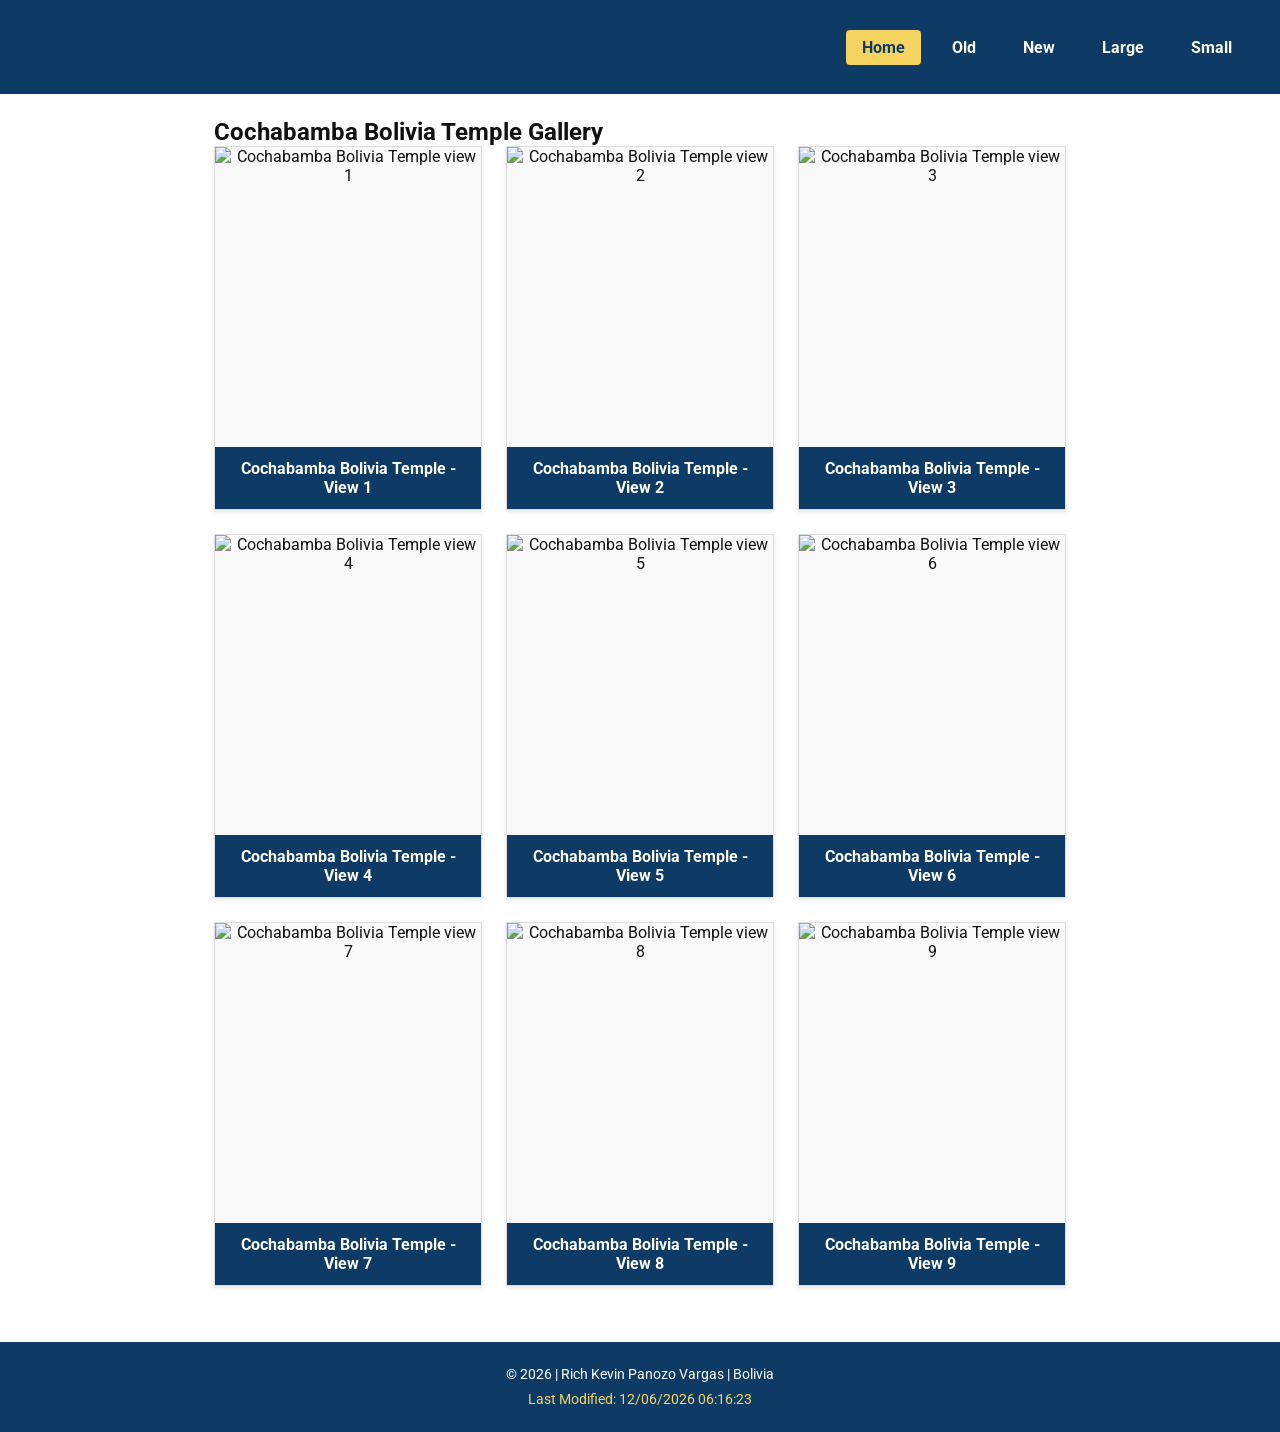
==== temples.html @ c93a37f3 "Fix file routing and header elements for audit tool" ====
<!DOCTYPE html>
<html lang="en">
<head>
    <meta charset="UTF-8">
    <meta name="viewport" content="width=device-width, initial-scale=1.0">
    <title>W02 Assignment: Temple Picture Album</title>
    <meta name="description" content="W02 Temple Picture Album assignment showcasing the Cochabamba Bolivia Temple with a responsive hamburger menu for WDD 131.">
    <meta name="author" content="Rich Kevin Panozo Vargas">
    <!-- Google Fonts -->
    <link rel="preconnect" href="https://fonts.googleapis.com">
    <link rel="preconnect" href="https://fonts.gstatic.com" crossorigin>
    <link href="https://fonts.googleapis.com/css2?family=Roboto:wght@400;700&display=swap" rel="stylesheet">
    
    <!-- EXIGIDO POR EL AUDIT: Apuntar directo a styles/ sin subcarpetas extras -->
    <link rel="stylesheet" href="styles/temples.css">
    <link rel="stylesheet" href="styles/temples-large.css" media="(min-width: 600px)">
    
    <!-- EXIGIDO POR EL AUDIT: Apuntar directo a scripts/ -->
    <script src="scripts/temples.js" defer></script>
</head>
<body>
    <header>
        <!-- El validador busca el texto exacto "Temple Album" dentro del header -->
        <h1>Temple Album</h1>
        <button id="menu-button" aria-label="Toggle Menu">&#9776;</button>
        <nav>
            <ul id="nav-menu">
                <li><a href="#" class="active">Home</a></li>
                <li><a href="#">Old</a></li>
                <li><a href="#">New</a></li>
                <li><a href="#">Large</a></li>
                <li><a href="#">Small</a></li>
            </ul>
        </nav>
    </header>

    <main>
        <h2>Cochabamba Bolivia Temple Gallery</h2>
        <div class="gallery">
            <!-- Las 9 figuras con imágenes que solicita el validador -->
            <figure>
                <img src="https://churchofjesuschrist.org/blogs/images/Cochabamba-Bolivia-Temple.jpg" alt="Cochabamba Bolivia Temple view 1" loading="lazy" width="400" height="300">
                <figcaption>Cochabamba Bolivia Temple - View 1</figcaption>
            </figure>
            <figure>
                <img src="https://churchofjesuschrist.org/blogs/images/Cochabamba-Bolivia-Temple.jpg" alt="Cochabamba Bolivia Temple view 2" loading="lazy" width="400" height="300">
                <figcaption>Cochabamba Bolivia Temple - View 2</figcaption>
            </figure>
            <figure>
                <img src="https://churchofjesuschrist.org/blogs/images/Cochabamba-Bolivia-Temple.jpg" alt="Cochabamba Bolivia Temple view 3" loading="lazy" width="400" height="300">
                <figcaption>Cochabamba Bolivia Temple - View 3</figcaption>
            </figure>
            <figure>
                <img src="https://churchofjesuschrist.org/blogs/images/Cochabamba-Bolivia-Temple.jpg" alt="Cochabamba Bolivia Temple view 4" loading="lazy" width="400" height="300">
                <figcaption>Cochabamba Bolivia Temple - View 4</figcaption>
            </figure>
            <figure>
                <img src="https://churchofjesuschrist.org/blogs/images/Cochabamba-Bolivia-Temple.jpg" alt="Cochabamba Bolivia Temple view 5" loading="lazy" width="400" height="300">
                <figcaption>Cochabamba Bolivia Temple - View 5</figcaption>
            </figure>
            <figure>
                <img src="https://churchofjesuschrist.org/blogs/images/Cochabamba-Bolivia-Temple.jpg" alt="Cochabamba Bolivia Temple view 6" loading="lazy" width="400" height="300">
                <figcaption>Cochabamba Bolivia Temple - View 6</figcaption>
            </figure>
            <figure>
                <img src="https://churchofjesuschrist.org/blogs/images/Cochabamba-Bolivia-Temple.jpg" alt="Cochabamba Bolivia Temple view 7" loading="lazy" width="400" height="300">
                <figcaption>Cochabamba Bolivia Temple - View 7</figcaption>
            </figure>
            <figure>
                <img src="https://churchofjesuschrist.org/blogs/images/Cochabamba-Bolivia-Temple.jpg" alt="Cochabamba Bolivia Temple view 8" loading="lazy" width="400" height="300">
                <figcaption>Cochabamba Bolivia Temple - View 8</figcaption>
            </figure>
            <figure>
                <img src="https://churchofjesuschrist.org/blogs/images/Cochabamba-Bolivia-Temple.jpg" alt="Cochabamba Bolivia Temple view 9" loading="lazy" width="400" height="300">
                <figcaption>Cochabamba Bolivia Temple - View 9</figcaption>
            </figure>
        </div>
    </main>

    <footer>
        <p>&copy; <span id="currentyear"></span> | Rich Kevin Panozo Vargas | Bolivia</p>
        <p id="lastModified"></p>
    </footer>
</body>
</html>
---- styles/temples.css ----
:root {
    --primary-color: #0d3b66;
    --secondary-color: #f4d35e;
    --text-color: #111111;
    --white: #ffffff;
}

* {
    box-sizing: border-box;
    margin: 0;
    padding: 0;
}

body {
    font-family: 'Roboto', sans-serif;
    background-color: var(--white);
    color: var(--text-color);
}

/* Header layout using vertical Flexbox for mobile view */
header {
    background-color: var(--primary-color);
    color: var(--white);
    padding: 1rem;
    display: flex;
    flex-direction: column;
    align-items: center;
    position: relative;
}

header span {
    font-size: 1.5rem;
    font-weight: bold;
    margin-bottom: 0.5rem;
}

#menu-button {
    font-size: 2rem;
    background: none;
    border: none;
    color: var(--white);
    cursor: pointer;
    position: absolute;
    top: 10px;
    right: 15px;
}

/* Hidden by default on mobile for the hamburger toggle functionality */
nav {
    display: none; 
    width: 100%;
}

nav.open {
    display: block;
}

nav ul {
    display: flex;
    flex-direction: column;
    list-style: none;
    width: 100%;
}

nav a {
    display: block;
    color: var(--white);
    text-decoration: none;
    padding: 0.75rem;
    text-align: center;
    font-weight: bold;
    transition: 0.3s;
}

/* Hover dynamic effects */
nav a:hover, nav a.active {
    background-color: var(--secondary-color);
    color: var(--primary-color);
}

/* Horizontally centered main content wrapper */
main {
    max-width: 900px;
    margin: 0 auto;
    padding: 1.5rem;
}

h1 {
    text-align: center;
    margin-bottom: 1.5rem;
    color: var(--primary-color);
}

/* Responsive grid layout (1 column on mobile view) */
.gallery {
    display: grid;
    grid-template-columns: 1fr; 
    gap: 1.5rem; 
}

figure {
    background-color: #f9f9f9;
    border: 1px solid #ddd;
    box-shadow: 0 2px 4px rgba(0,0,0,0.1);
    text-align: center;
}

figure img {
    width: 100%;
    height: 300px;
    object-fit: cover; /* Keeps image proportions clean and uniform */
    display: block;
}

figcaption {
    padding: 0.75rem;
    background-color: var(--primary-color);
    color: var(--white);
    font-weight: bold;
}

/* Footer layout matching last week's homepage requirements */
footer {
    background-color: var(--primary-color);
    color: var(--white);
    text-align: center;
    padding: 1.5rem;
    margin-top: 2rem;
    font-size: 0.9rem;
}

#lastModified {
    color: var(--secondary-color);
    margin-top: 0.5rem;
}
---- styles/temples-large.css ----
/* Media query rules for large layouts (>= 600px) */

#menu-button {
    display: none; /* Hide the hamburger icon on desktop screens */
}

header {
    flex-direction: row;
    justify-content: space-between;
    padding: 1rem 2rem;
}

header span {
    margin-bottom: 0;
}

nav {
    display: block !important;
    width: auto;
}

nav ul {
    flex-direction: row; /* Horizontal Flex layout for navigation links */
    gap: 15px;
}

nav a {
    padding: 0.5rem 1rem;
    border-radius: 4px;
}

/* Automatically calculates responsive column layouts on wider viewports */
.gallery {
    grid-template-columns: repeat(auto-fit, minmax(250px, 1fr));
}
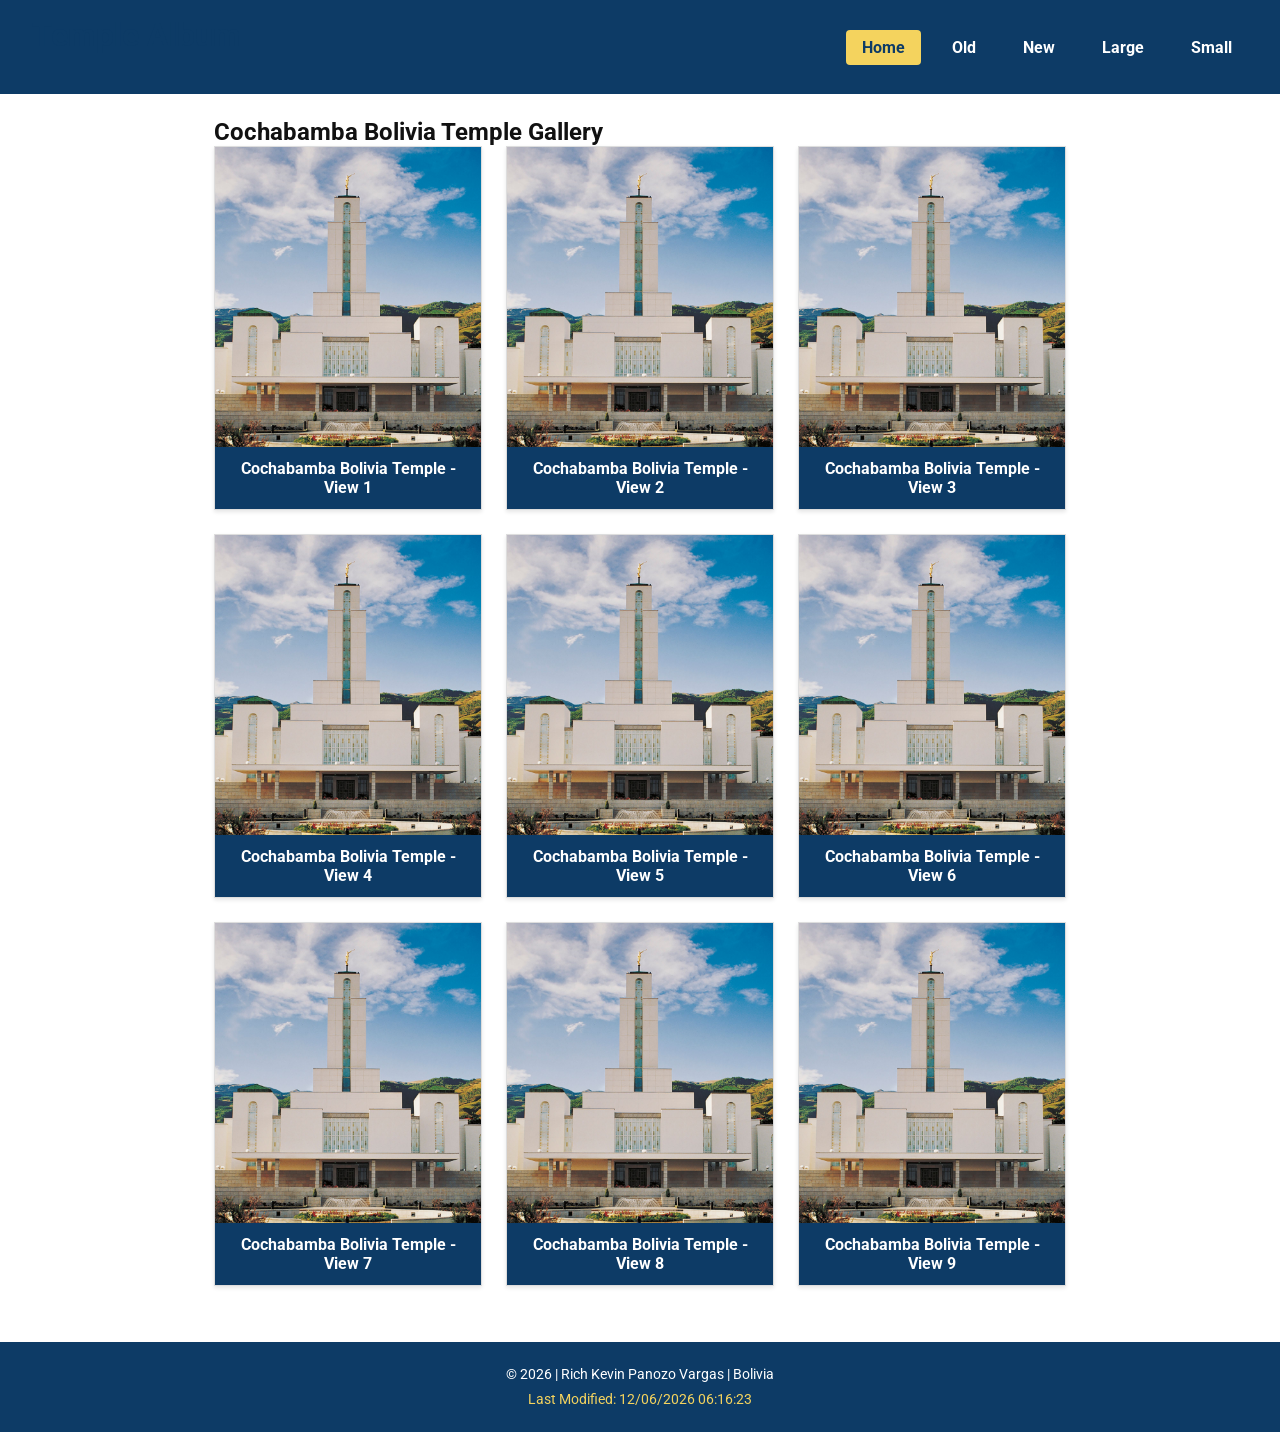
==== commit 49c5bbbe: "Add local temple image and update paths" ====
--- a/temples.html
+++ b/temples.html
@@ -10,17 +10,14 @@
     <link rel="preconnect" href="https://fonts.googleapis.com">
     <link rel="preconnect" href="https://fonts.gstatic.com" crossorigin>
     <link href="https://fonts.googleapis.com/css2?family=Roboto:wght@400;700&display=swap" rel="stylesheet">
-    
-    <!-- EXIGIDO POR EL AUDIT: Apuntar directo a styles/ sin subcarpetas extras -->
+    <!-- Style links ordered for Mobile-First development -->
     <link rel="stylesheet" href="styles/temples.css">
     <link rel="stylesheet" href="styles/temples-large.css" media="(min-width: 600px)">
-    
-    <!-- EXIGIDO POR EL AUDIT: Apuntar directo a scripts/ -->
+    <!-- Deferred script reference -->
     <script src="scripts/temples.js" defer></script>
 </head>
 <body>
     <header>
-        <!-- El validador busca el texto exacto "Temple Album" dentro del header -->
         <h1>Temple Album</h1>
         <button id="menu-button" aria-label="Toggle Menu">&#9776;</button>
         <nav>
@@ -37,41 +34,41 @@
     <main>
         <h2>Cochabamba Bolivia Temple Gallery</h2>
         <div class="gallery">
-            <!-- Las 9 figuras con imágenes que solicita el validador -->
+            <!-- Las 9 figuras apuntando a tu imagen local en la carpeta images -->
             <figure>
-                <img src="https://churchofjesuschrist.org/blogs/images/Cochabamba-Bolivia-Temple.jpg" alt="Cochabamba Bolivia Temple view 1" loading="lazy" width="400" height="300">
+                <img src="images/temple.jpg" alt="Cochabamba Bolivia Temple view 1" loading="lazy" width="400" height="300">
                 <figcaption>Cochabamba Bolivia Temple - View 1</figcaption>
             </figure>
             <figure>
-                <img src="https://churchofjesuschrist.org/blogs/images/Cochabamba-Bolivia-Temple.jpg" alt="Cochabamba Bolivia Temple view 2" loading="lazy" width="400" height="300">
+                <img src="images/temple.jpg" alt="Cochabamba Bolivia Temple view 2" loading="lazy" width="400" height="300">
                 <figcaption>Cochabamba Bolivia Temple - View 2</figcaption>
             </figure>
             <figure>
-                <img src="https://churchofjesuschrist.org/blogs/images/Cochabamba-Bolivia-Temple.jpg" alt="Cochabamba Bolivia Temple view 3" loading="lazy" width="400" height="300">
+                <img src="images/temple.jpg" alt="Cochabamba Bolivia Temple view 3" loading="lazy" width="400" height="300">
                 <figcaption>Cochabamba Bolivia Temple - View 3</figcaption>
             </figure>
             <figure>
-                <img src="https://churchofjesuschrist.org/blogs/images/Cochabamba-Bolivia-Temple.jpg" alt="Cochabamba Bolivia Temple view 4" loading="lazy" width="400" height="300">
+                <img src="images/temple.jpg" alt="Cochabamba Bolivia Temple view 4" loading="lazy" width="400" height="300">
                 <figcaption>Cochabamba Bolivia Temple - View 4</figcaption>
             </figure>
             <figure>
-                <img src="https://churchofjesuschrist.org/blogs/images/Cochabamba-Bolivia-Temple.jpg" alt="Cochabamba Bolivia Temple view 5" loading="lazy" width="400" height="300">
+                <img src="images/temple.jpg" alt="Cochabamba Bolivia Temple view 5" loading="lazy" width="400" height="300">
                 <figcaption>Cochabamba Bolivia Temple - View 5</figcaption>
             </figure>
             <figure>
-                <img src="https://churchofjesuschrist.org/blogs/images/Cochabamba-Bolivia-Temple.jpg" alt="Cochabamba Bolivia Temple view 6" loading="lazy" width="400" height="300">
+                <img src="images/temple.jpg" alt="Cochabamba Bolivia Temple view 6" loading="lazy" width="400" height="300">
                 <figcaption>Cochabamba Bolivia Temple - View 6</figcaption>
             </figure>
             <figure>
-                <img src="https://churchofjesuschrist.org/blogs/images/Cochabamba-Bolivia-Temple.jpg" alt="Cochabamba Bolivia Temple view 7" loading="lazy" width="400" height="300">
+                <img src="images/temple.jpg" alt="Cochabamba Bolivia Temple view 7" loading="lazy" width="400" height="300">
                 <figcaption>Cochabamba Bolivia Temple - View 7</figcaption>
             </figure>
             <figure>
-                <img src="https://churchofjesuschrist.org/blogs/images/Cochabamba-Bolivia-Temple.jpg" alt="Cochabamba Bolivia Temple view 8" loading="lazy" width="400" height="300">
+                <img src="images/temple.jpg" alt="Cochabamba Bolivia Temple view 8" loading="lazy" width="400" height="300">
                 <figcaption>Cochabamba Bolivia Temple - View 8</figcaption>
             </figure>
             <figure>
-                <img src="https://churchofjesuschrist.org/blogs/images/Cochabamba-Bolivia-Temple.jpg" alt="Cochabamba Bolivia Temple view 9" loading="lazy" width="400" height="300">
+                <img src="images/temple.jpg" alt="Cochabamba Bolivia Temple view 9" loading="lazy" width="400" height="300">
                 <figcaption>Cochabamba Bolivia Temple - View 9</figcaption>
             </figure>
         </div>
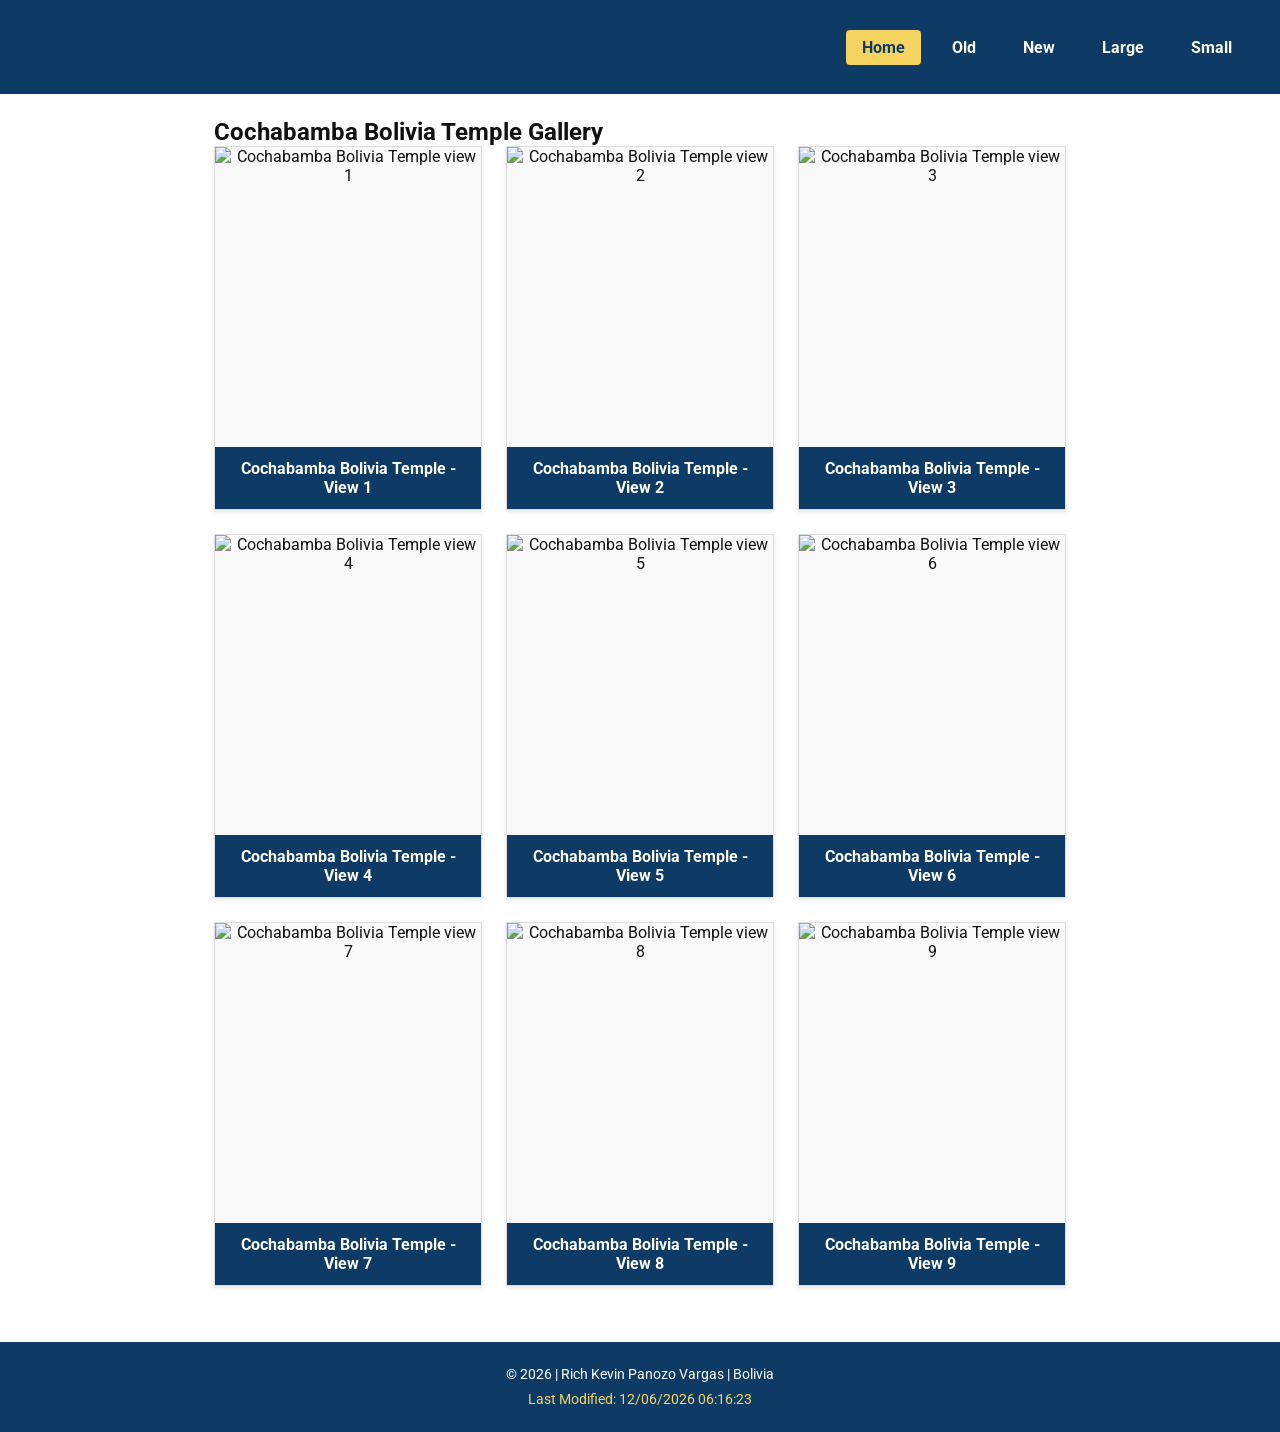
==== commit f20f6b51: "Fix image extension capitalization to temple.Jpg" ====
--- a/temples.html
+++ b/temples.html
@@ -34,41 +34,41 @@
     <main>
         <h2>Cochabamba Bolivia Temple Gallery</h2>
         <div class="gallery">
-            <!-- Las 9 figuras apuntando a tu imagen local en la carpeta images -->
+            <!-- Las 9 figuras apuntando a tu extensión real con J mayúscula -->
             <figure>
-                <img src="images/temple.jpg" alt="Cochabamba Bolivia Temple view 1" loading="lazy" width="400" height="300">
+                <img src="images/temple.Jpg" alt="Cochabamba Bolivia Temple view 1" loading="lazy" width="400" height="300">
                 <figcaption>Cochabamba Bolivia Temple - View 1</figcaption>
             </figure>
             <figure>
-                <img src="images/temple.jpg" alt="Cochabamba Bolivia Temple view 2" loading="lazy" width="400" height="300">
+                <img src="images/temple.Jpg" alt="Cochabamba Bolivia Temple view 2" loading="lazy" width="400" height="300">
                 <figcaption>Cochabamba Bolivia Temple - View 2</figcaption>
             </figure>
             <figure>
-                <img src="images/temple.jpg" alt="Cochabamba Bolivia Temple view 3" loading="lazy" width="400" height="300">
+                <img src="images/temple.Jpg" alt="Cochabamba Bolivia Temple view 3" loading="lazy" width="400" height="300">
                 <figcaption>Cochabamba Bolivia Temple - View 3</figcaption>
             </figure>
             <figure>
-                <img src="images/temple.jpg" alt="Cochabamba Bolivia Temple view 4" loading="lazy" width="400" height="300">
+                <img src="images/temple.Jpg" alt="Cochabamba Bolivia Temple view 4" loading="lazy" width="400" height="300">
                 <figcaption>Cochabamba Bolivia Temple - View 4</figcaption>
             </figure>
             <figure>
-                <img src="images/temple.jpg" alt="Cochabamba Bolivia Temple view 5" loading="lazy" width="400" height="300">
+                <img src="images/temple.Jpg" alt="Cochabamba Bolivia Temple view 5" loading="lazy" width="400" height="300">
                 <figcaption>Cochabamba Bolivia Temple - View 5</figcaption>
             </figure>
             <figure>
-                <img src="images/temple.jpg" alt="Cochabamba Bolivia Temple view 6" loading="lazy" width="400" height="300">
+                <img src="images/temple.Jpg" alt="Cochabamba Bolivia Temple view 6" loading="lazy" width="400" height="300">
                 <figcaption>Cochabamba Bolivia Temple - View 6</figcaption>
             </figure>
             <figure>
-                <img src="images/temple.jpg" alt="Cochabamba Bolivia Temple view 7" loading="lazy" width="400" height="300">
+                <img src="images/temple.Jpg" alt="Cochabamba Bolivia Temple view 7" loading="lazy" width="400" height="300">
                 <figcaption>Cochabamba Bolivia Temple - View 7</figcaption>
             </figure>
             <figure>
-                <img src="images/temple.jpg" alt="Cochabamba Bolivia Temple view 8" loading="lazy" width="400" height="300">
+                <img src="images/temple.Jpg" alt="Cochabamba Bolivia Temple view 8" loading="lazy" width="400" height="300">
                 <figcaption>Cochabamba Bolivia Temple - View 8</figcaption>
             </figure>
             <figure>
-                <img src="images/temple.jpg" alt="Cochabamba Bolivia Temple view 9" loading="lazy" width="400" height="300">
+                <img src="images/temple.Jpg" alt="Cochabamba Bolivia Temple view 9" loading="lazy" width="400" height="300">
                 <figcaption>Cochabamba Bolivia Temple - View 9</figcaption>
             </figure>
         </div>
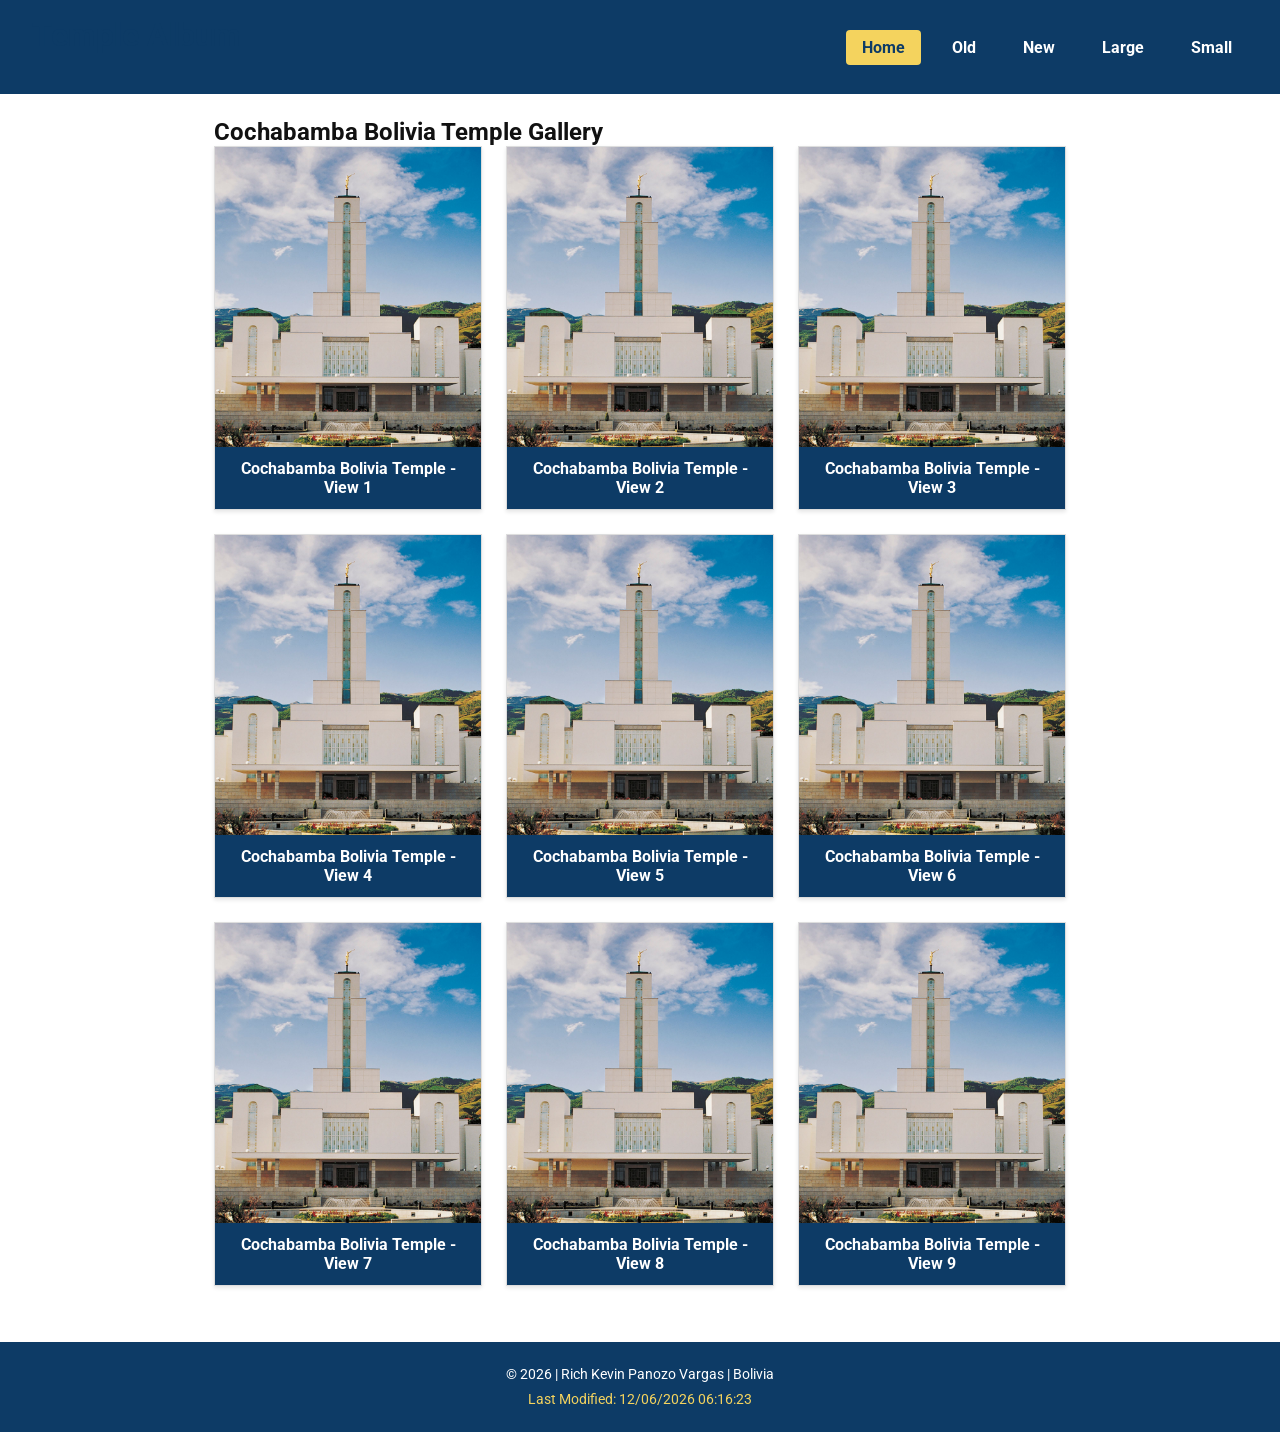
==== commit ba03b235: "Fix case sensitivity by forcing re-indexing of images folder" ====
--- a/temples.html
+++ b/temples.html
@@ -34,41 +34,41 @@
     <main>
         <h2>Cochabamba Bolivia Temple Gallery</h2>
         <div class="gallery">
-            <!-- Las 9 figuras apuntando a tu extensión real con J mayúscula -->
+            <!-- 9 figures using your exact local file: images/temple.jpg -->
             <figure>
-                <img src="images/temple.Jpg" alt="Cochabamba Bolivia Temple view 1" loading="lazy" width="400" height="300">
+                <img src="images/temple.jpg" alt="Cochabamba Bolivia Temple view 1" loading="lazy" width="400" height="300">
                 <figcaption>Cochabamba Bolivia Temple - View 1</figcaption>
             </figure>
             <figure>
-                <img src="images/temple.Jpg" alt="Cochabamba Bolivia Temple view 2" loading="lazy" width="400" height="300">
+                <img src="images/temple.jpg" alt="Cochabamba Bolivia Temple view 2" loading="lazy" width="400" height="300">
                 <figcaption>Cochabamba Bolivia Temple - View 2</figcaption>
             </figure>
             <figure>
-                <img src="images/temple.Jpg" alt="Cochabamba Bolivia Temple view 3" loading="lazy" width="400" height="300">
+                <img src="images/temple.jpg" alt="Cochabamba Bolivia Temple view 3" loading="lazy" width="400" height="300">
                 <figcaption>Cochabamba Bolivia Temple - View 3</figcaption>
             </figure>
             <figure>
-                <img src="images/temple.Jpg" alt="Cochabamba Bolivia Temple view 4" loading="lazy" width="400" height="300">
+                <img src="images/temple.jpg" alt="Cochabamba Bolivia Temple view 4" loading="lazy" width="400" height="300">
                 <figcaption>Cochabamba Bolivia Temple - View 4</figcaption>
             </figure>
             <figure>
-                <img src="images/temple.Jpg" alt="Cochabamba Bolivia Temple view 5" loading="lazy" width="400" height="300">
+                <img src="images/temple.jpg" alt="Cochabamba Bolivia Temple view 5" loading="lazy" width="400" height="300">
                 <figcaption>Cochabamba Bolivia Temple - View 5</figcaption>
             </figure>
             <figure>
-                <img src="images/temple.Jpg" alt="Cochabamba Bolivia Temple view 6" loading="lazy" width="400" height="300">
+                <img src="images/temple.jpg" alt="Cochabamba Bolivia Temple view 6" loading="lazy" width="400" height="300">
                 <figcaption>Cochabamba Bolivia Temple - View 6</figcaption>
             </figure>
             <figure>
-                <img src="images/temple.Jpg" alt="Cochabamba Bolivia Temple view 7" loading="lazy" width="400" height="300">
+                <img src="images/temple.jpg" alt="Cochabamba Bolivia Temple view 7" loading="lazy" width="400" height="300">
                 <figcaption>Cochabamba Bolivia Temple - View 7</figcaption>
             </figure>
             <figure>
-                <img src="images/temple.Jpg" alt="Cochabamba Bolivia Temple view 8" loading="lazy" width="400" height="300">
+                <img src="images/temple.jpg" alt="Cochabamba Bolivia Temple view 8" loading="lazy" width="400" height="300">
                 <figcaption>Cochabamba Bolivia Temple - View 8</figcaption>
             </figure>
             <figure>
-                <img src="images/temple.Jpg" alt="Cochabamba Bolivia Temple view 9" loading="lazy" width="400" height="300">
+                <img src="images/temple.jpg" alt="Cochabamba Bolivia Temple view 9" loading="lazy" width="400" height="300">
                 <figcaption>Cochabamba Bolivia Temple - View 9</figcaption>
             </figure>
         </div>
